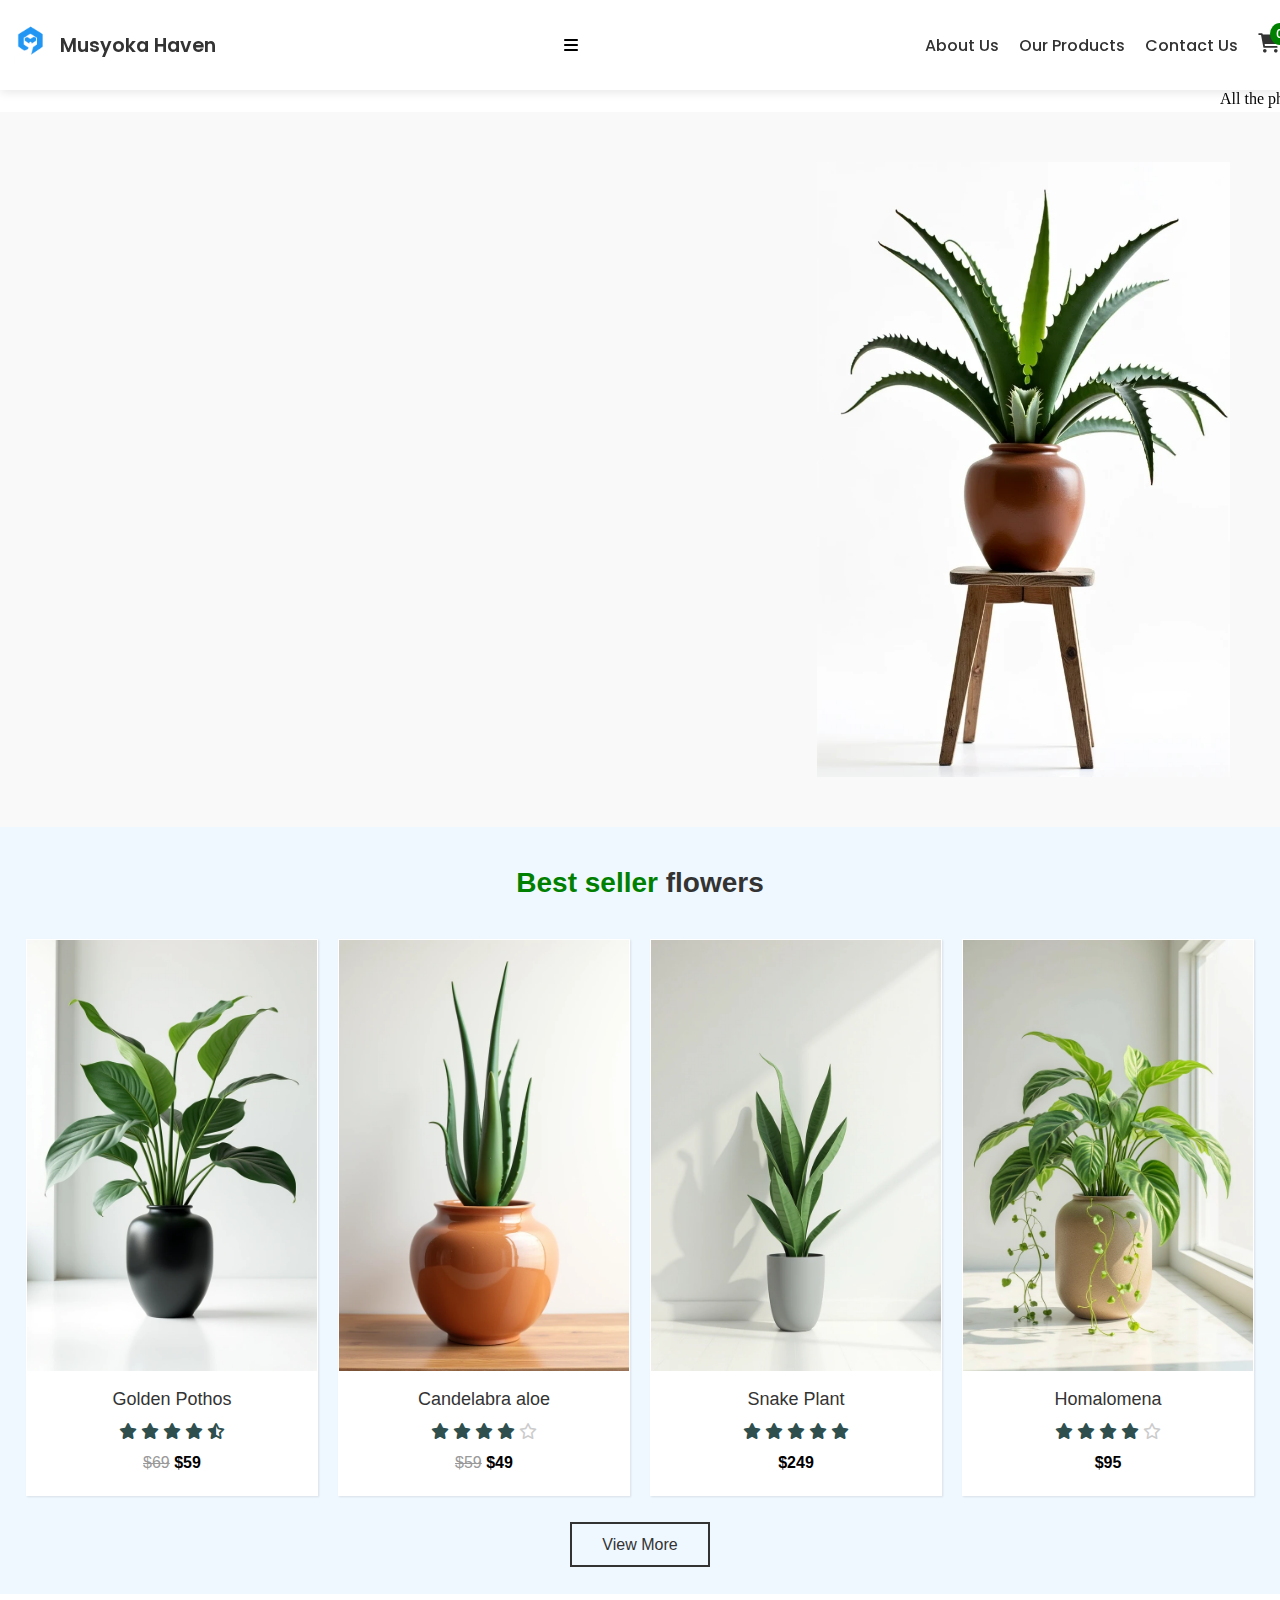
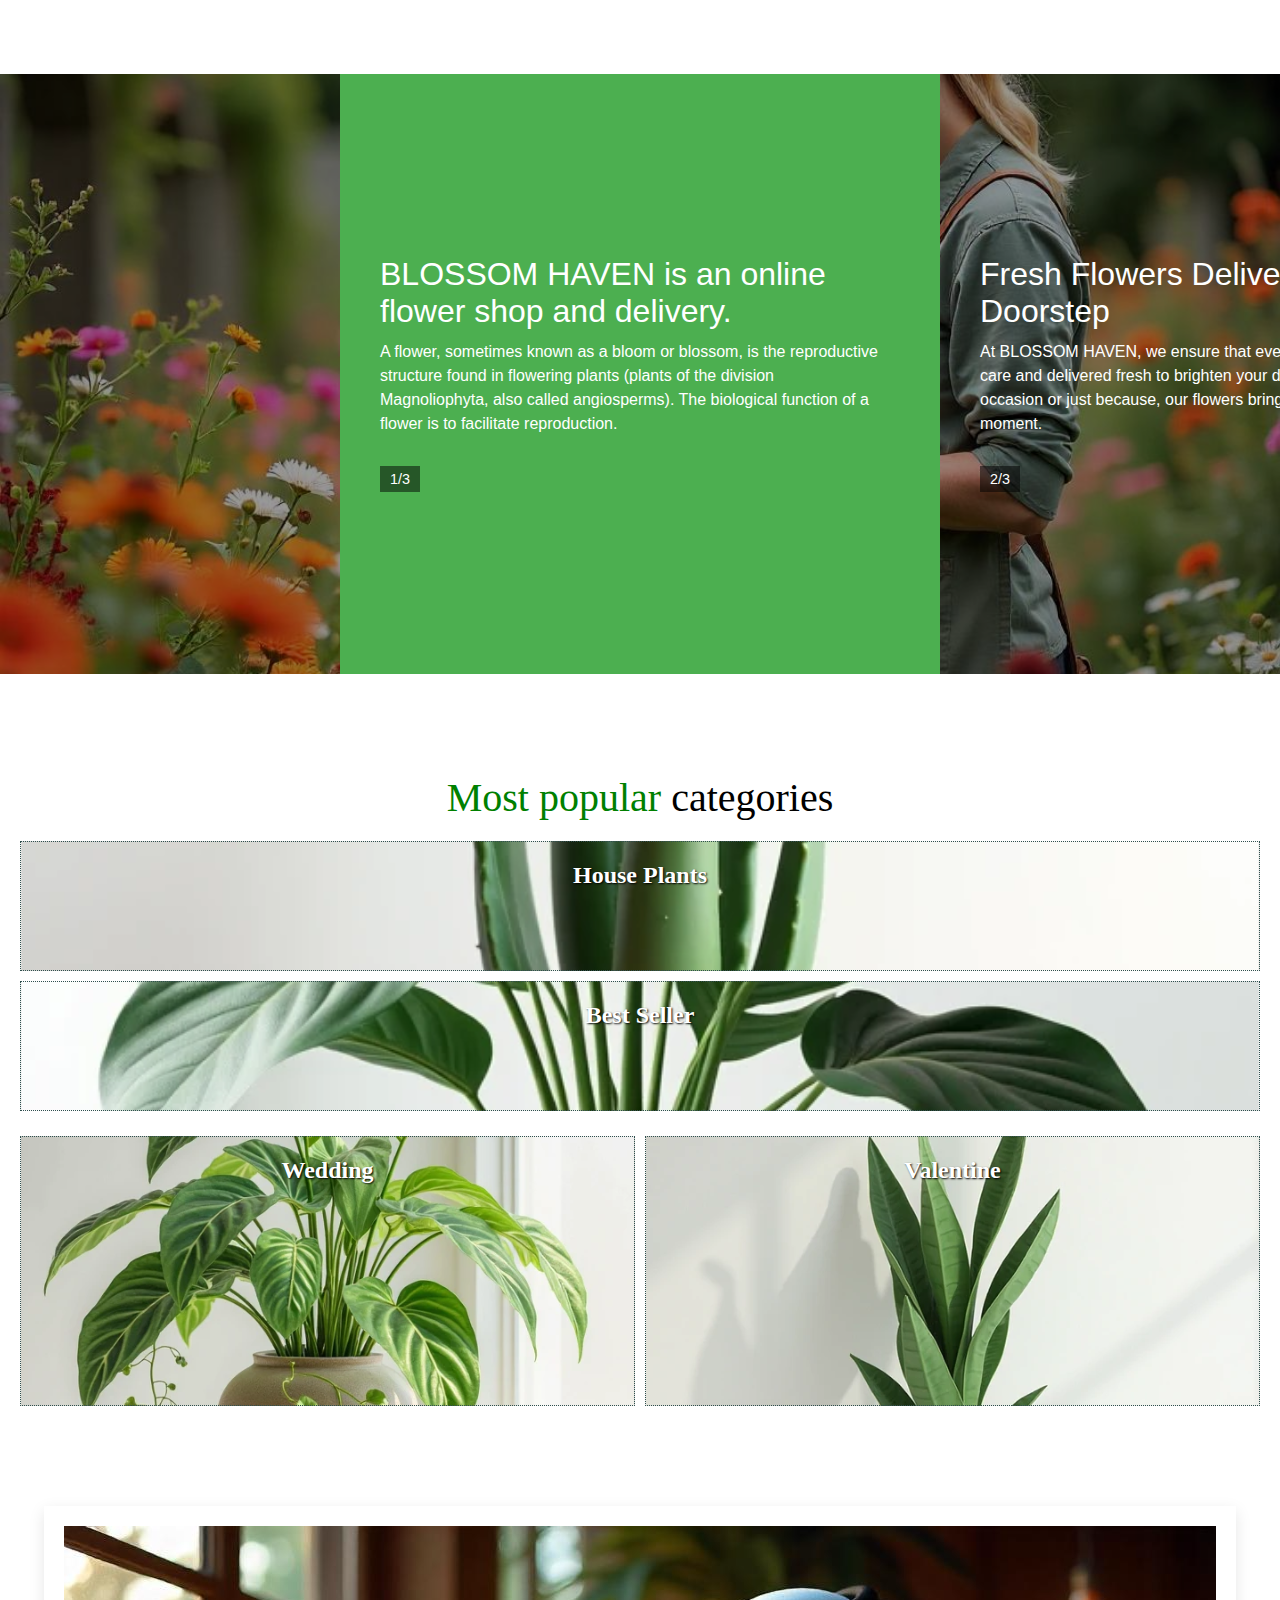
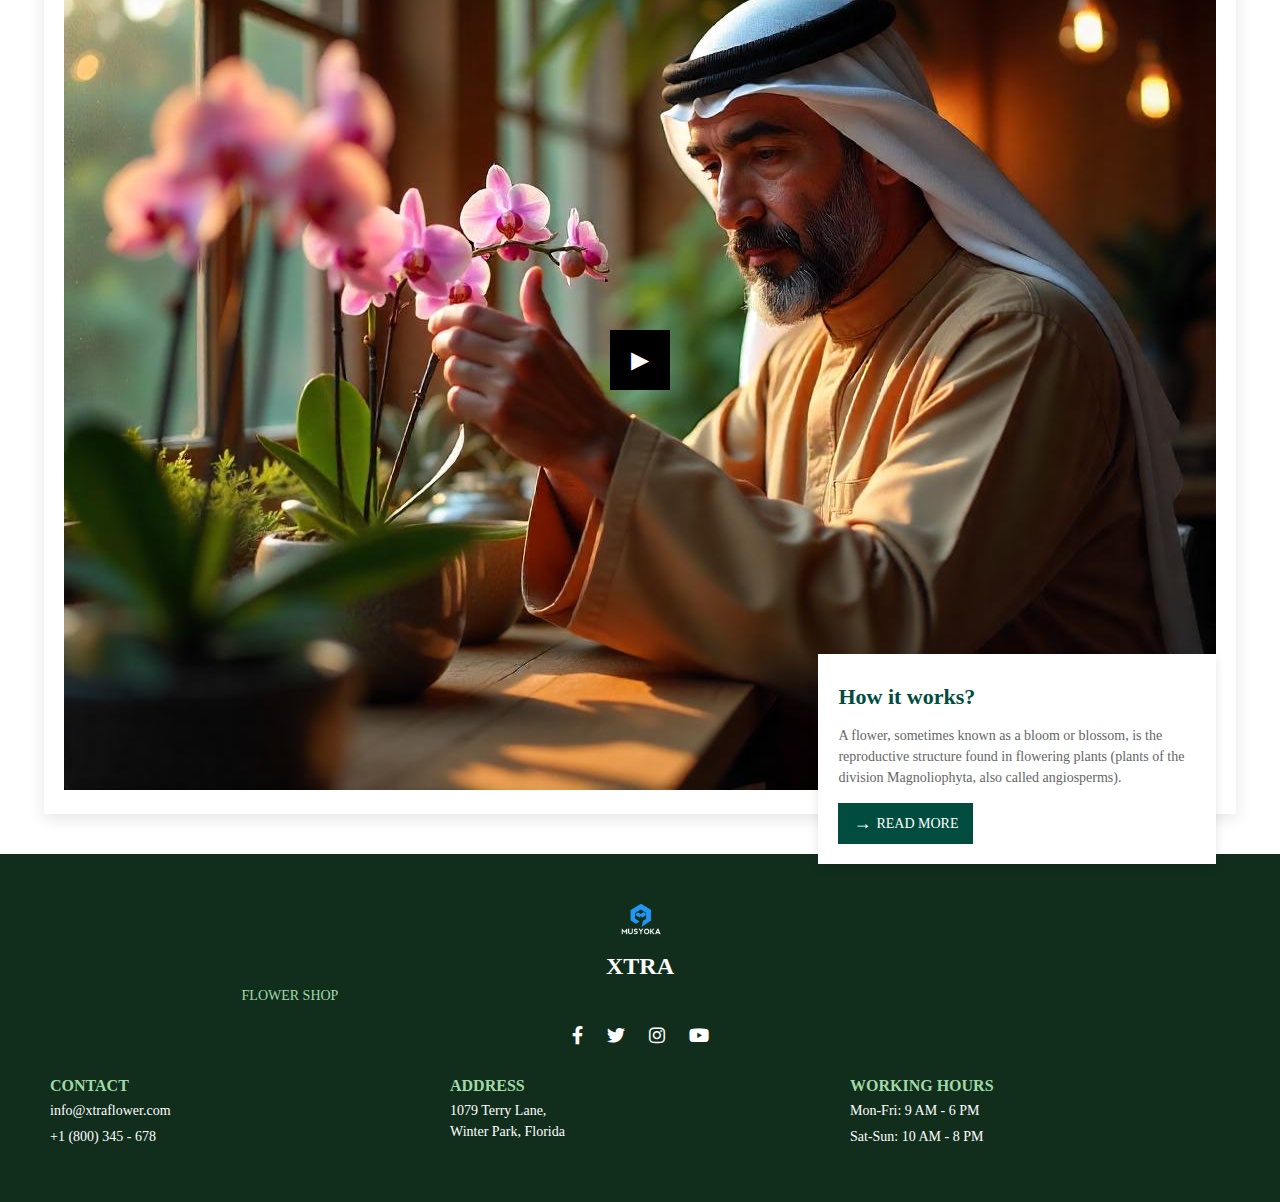
==== index.html @ a349bcde "Add files via upload" ====
<!DOCTYPE html>
<html>
  <head>
    <meta name="viewport" content="width=device-width, initial-scale=1.0">
    <meta http-equiv="content-type" content="text/html; charset=utf-8" />
    <title>florist</title>
    <link rel="stylesheet" href="styles.css">
    <link rel="stylesheet" href="https://cdnjs.cloudflare.com/ajax/libs/font-awesome/6.0.0/css/all.min.css">
    <!-- Add Google Fonts -->
    <link href="https://fonts.googleapis.com/css2?family=Poppins:wght@400;500;600;700&family=Playfair+Display:wght@400;500;600&display=swap" rel="stylesheet">
  </head>
  <body>
    <!-- Navigation Bar -->
    <nav class="navbar">
      <div class="container">
        <a href="#" class="logo">
          <img src="logo.jpg" alt="Blossom Haven Logo">
          <span>Musyoka Haven</span>
        </a>
        <div class="menu-toggle" id="mobile-menu">
          <i class="fas fa-bars"></i>
        </div>
        <ul class="nav-links" id="nav-links">
          <li><a href="#About">About Us</a></li>
          <li><a href="#Products">Our Products</a></li>
          <li><a href="#more">Contact Us</a></li>
          <li>
        <a href="#" class="cart-icon">
          <i class="fas fa-shopping-cart"></i>
          <span class="cart-count">0</span> <!-- Display cart item count -->
        </a>
      </li>
        </ul>
      </div>
    </nav>
<marquee behavior="all " direction="all ">All the photos are AI generated for reference only</marquee>
    <!-- Hero Section -->
    <section class="hero">
      <div class="hero-content">
        <h1>Send a Gift <br> <span>To your friend</span></h1>
        <p>A flower, sometimes known as a bloom or blossom, is the reproductive structure found in flowering plants.</p>
        <a href="cart.html" class="hero-button">ORDER NOW</a>
      </div>
      <img src="basket-flowers.jpg" alt="A beautiful basket of assorted flowers">
    </section>
    
     <section class="best-seller" id="Products">
    <h2><span>Best seller</span> flowers</h2>
    <div class="product-container">
        <a href="cart.html" class="product" data-product-id="1">
            <img src="goldenpothos.jpg" alt="Golden Pothos">
            <p class="name">Golden Pothos</p>
            <div class="rating">
                <i class="fas fa-star"></i>
                <i class="fas fa-star"></i>
                <i class="fas fa-star"></i>
                <i class="fas fa-star"></i>
                <i class="fas fa-star-half-alt"></i>
            </div>
            <p class="price"><span class="old-price">$69</span> <span class="new-price">$59</span></p>
        </a>
        <a href="cart.html" class="product" data-product-id="2">
            <img src="candelabra-aloe.jpg" alt="candelabra-aloe">
            <p class="name">Candelabra aloe</p>
            <div class="rating">
                <i class="fas fa-star"></i>
                <i class="fas fa-star"></i>
                <i class="fas fa-star"></i>
                <i class="fas fa-star"></i>
                <i class="far fa-star"></i>
            </div>
            <p class="price"><span class="old-price">$59</span> <span class="new-price">$49</span></p>
        </a>
        <a href="cart.html" class="product" data-product-id="3">
            <img src="snakeplant.jpg" alt="Snake Plant">
            <p class="name">Snake Plant</p>
            <div class="rating">
                <i class="fas fa-star"></i>
                <i class="fas fa-star"></i>
                <i class="fas fa-star"></i>
                <i class="fas fa-star"></i>
                <i class="fas fa-star"></i>
            </div>
            <p class="price"><span class="new-price">$249</span></p>
        </a>
        <a href="cart.html" class="product" data-product-id="4">
            <img src="homalomena.jpg" alt="homalomena">
            <p class="name">Homalomena</p>
            <div class="rating">
                <i class="fas fa-star"></i>
                <i class="fas fa-star"></i>
                <i class="fas fa-star"></i>
                <i class="fas fa-star"></i>
                <i class="far fa-star"></i>
            </div>
            <p class="price"><span class="new-price">$95</span></p>
        </a>
    </div>
    <a href="cart.html" class="viewmore">View More</a>
</section>

  <section id="more">
  <div class="slider">
    <div class="slide" style="background-color: #4CAF50;"> <!-- Green -->
      <h1>BLOSSOM HAVEN is an online flower shop and delivery.</h1>
      <p>A flower, sometimes known as a bloom or blossom, is the reproductive structure found in flowering plants (plants of the division Magnoliophyta, also called angiosperms). The biological function of a flower is to facilitate reproduction.</p>
      <div class="slide-label">1/3</div>
    </div>
    <div class="slide" style="background-color: transparent;"> <!-- Orange -->
      <h1>Fresh Flowers Delivered to Your Doorstep</h1>
      <p>At BLOSSOM HAVEN, we ensure that every bouquet is crafted with care and delivered fresh to brighten your day. Whether it's a special occasion or just because, our flowers bring joy and beauty to any moment.</p>
      <div class="slide-label">2/3</div>
    </div>
    <div class="slide" style="background-color: #2196F3;"> <!-- Blue -->
      <h1>Wide Variety of Blooms for Every Occasion</h1>
      <p>From roses to lilies, tulips to orchids, BLOSSOM HAVEN offers a diverse selection of flowers to suit every taste and occasion. Explore our collection and find the perfect arrangement for your needs.</p>
      <div class="slide-label">3/3</div>
    </div>
  </div>
</section>

    <!-- Most Popular Section -->
 <section class="section">
        <h1 class="h1"><span>Most popular</span> categories</h1>

        <!-- Horizontal Divs -->
        <div class="horizontal-container">
            <div class="horizontal-div" id="horizontal-div-1">
                <h2>House Plants</h2>
                <p>21 items</p>
            </div>
            <div class="horizontal-div" id="horizontal-div-2">
                <h2>Best Seller</h2>
                <p>33 items</p>
            </div>
        </div>

        <!-- Vertical Divs -->
        <div class="vertical-container">
            <div class="vertical-div" id="vertical-div-1">
                <h2>Wedding</h2>
                <p>14 items</p>
            </div>
            <div class="vertical-div" id="vertical-div-2">
                <h2>Valentine</h2>
                <p>30 items</p>
            </div>
        </div>
 </section>

<section class="how-it-works">
    <div class="image-container">
        <img src="red1.png" alt="Flower Shop">
        <div class="play-button">
            <span>&#9658;</span> <!-- Play button icon -->
        </div>
    </div>
    <div class="content-box1">
        <h2>How it works?</h2>
        <p>A flower, sometimes known as a bloom or blossom, is the reproductive structure found in flowering plants 
        (plants of the division Magnoliophyta, also called angiosperms).</p>
        <a href="#" class="read-more">
            <span>&#x2192;</span> READ MORE
        </a>
    </div>
</section>

  <footer>
        <div class="footer-container">
            <div class="footer-logo">
                <img src="logo.jpg" alt="XTRA Flower Shop Logo">
                <h2>XTRA</h2>
                <p>FLOWER SHOP</p>
                <div class="social-icons">
                    <a href="#"><i class="fab fa-facebook-f"></i></a>
                    <a href="#"><i class="fab fa-twitter"></i></a>
                    <a href="#"><i class="fab fa-instagram"></i></a>
                    <a href="#"><i class="fab fa-youtube"></i></a>
                </div>
            </div>
            
            <div class="footer-info">
                <div class="footer-column">
                    <h3>CONTACT</h3>
                    <p>info@xtraflower.com</p>
                    <p>+1 (800) 345 - 678</p>
                </div>
                <div class="footer-column">
                    <h3>ADDRESS</h3>
                    <p>1079 Terry Lane, <br>Winter Park, Florida</p>
                </div>
                <div class="footer-column">
                    <h3>WORKING HOURS</h3>
                    <p>Mon-Fri: 9 AM - 6 PM</p>
                    <p>Sat-Sun: 10 AM - 8 PM</p>
                </div>
            </div>
        </div>
    </footer>



    <script src="toggle.js"></script>
    <script src="script.js"> </script>
    <script src="scroll effect.js"></script>
    <script src="cart.js"></script>
  </body>
</html>
---- styles.css ----
*{
  padding: 0px;
  margin: 0px;
}
/* Navigation Bar */
.navbar {
  background-color: #fff;
  box-shadow: 0 2px 10px rgba(0, 0, 0, 0.1);
  position: sticky;
  top: 0;
  z-index: 1000;
  font-family: 'Poppins', sans-serif; /* Modern sans-serif font */
}

.navbar .container {
  display: flex;
  justify-content: space-between;
  align-items: center;
  padding: 15px 0;
}

.navbar .logo {
  display: flex;
  align-items: center;
  text-decoration: none;
  color: #333;
  font-size: 1.2rem;
  font-weight: 600;
}

.navbar .logo img {
  width: 59px;
  height: 60px;
  margin-right: 1px;
}

.navbar .nav-links {
  list-style: none;
  display: flex;
  gap: 20px;
  margin: 0;
  padding: 0;
}

.navbar .nav-links a {
  text-decoration: none;
  color: #333;
  font-weight: 500;
  transition: color 0.3s ease;
}

.navbar .nav-links a:hover {
  color: #ff6f61;
}

/* Responsive Design for Navigation Bar */
@media (max-width: 768px) {
  .navbar .container {
    flex-direction: column;
    align-items: flex-start;
    padding: 10px 0;
  }

  .navbar .logo {
    font-size: 1rem;
  }

  .navbar .logo img {
    width: 59px;
    height: 60px;
  }

  .navbar .nav-links {
    flex-direction: column;
    gap: 10px;
    width: 100%;
    display: none;
  }

  .navbar .nav-links.active {
    display: flex;
  }

  .navbar .nav-links li {
    width: 100%;
    text-align: center;
  }

  .navbar .nav-links a {
    display: block;
    padding: 10px;
    background-color: #f9f9f9;
    border-radius: 5px;
  }

  .navbar .nav-links a:hover {
    background-color: #ff6f61;
    color: #fff;
  }

  .navbar .menu-toggle {
    display: block;
    position: absolute;
    top: 15px;
    right: 20px;
    font-size: 1.5rem;
    cursor: pointer;
  }
}

/* Hero Section */
.hero {
  display: flex;
  justify-content: space-between;
  align-items: center;
  padding: 50px;
  background: #f9f9f9;
  overflow: hidden;
  font-family: 'Playfair Display', serif; /* Elegant serif font */
}

.hero-content {
  max-width: 500px;
}

.hero h1 {
  font-size: 36px;
  margin-bottom: 20px;
  opacity: 0;
  transform: translateX(-50px);
  animation: fadeInLeft 1s ease-out forwards;
}

.hero h1 span {
  color: green;
  font-family: 'Poppins', sans-serif; /* Modern sans-serif for the span */
}

.hero p {
  margin-bottom: 20px;
  line-height: 1.6;
  opacity: 0;
  transform: translateX(-50px);
  animation: fadeInLeft 1s ease-out 0.5s forwards;
  font-family: 'Poppins', sans-serif; /* Modern sans-serif for paragraphs */
}

.hero-button {
  background: green;
  color: white;
  padding: 10px 20px;
  border: none;
  cursor: pointer;
  text-decoration: none;
  display: inline-block;
  transition: background-color 0.3s ease;
  opacity: 0;
  transform: translateY(50px);
  animation: fadeInBottom 1s ease-out 1s forwards;
  font-family: 'Poppins', sans-serif; /* Modern sans-serif for buttons */
}

.hero-button:hover {
  background: darkgreen;
}

.hero img {
  max-width: 35%;
  height: auto;
}

/* Keyframes for Animations */
@keyframes fadeInLeft {
  to {
    opacity: 1;
    transform: translateX(0);
  }
}

@keyframes fadeInBottom {
  to {
    opacity: 1;
    transform: translateY(0);
  }
}

/* Responsive Design */
@media (max-width: 768px) {
  .hero {
    flex-direction: column;
    text-align: center;
    padding: 30px 20px;
  }

  .hero-content {
    max-width: 100%;
  }

  .hero img {
    max-width: 60%;
    margin-top: 20px;
  }

  .hero h1 {
    font-size: 28px;
  }

  .hero p {
    font-size: 14px;
  }
}

@media (max-width: 480px) {
  .hero img {
    max-width: 80%;
  }

  .hero h1 {
    font-size: 24px;
  }

  .hero p {
    font-size: 12px;
  }
}

/* Best Seller Section */
.best-seller {
    padding: 40px 20px;
    background: #f0f8ff; /* Light blue background */
    text-align: center;
}

.best-seller h2 {
    font-size: 28px;
    color: #333;
    font-family: 'Helvetica Neue', sans-serif;
    font-weight: 600;
    margin-bottom: 30px;
}

.best-seller h2 span {
    color: green; /* Coral accent color */
    font-weight: 700;
}

.product-container {
    display: flex;
    justify-content: center;
    gap: 20px;
    flex-wrap: wrap;
    margin: 40px 0;
}

/* Product Container */
.product {
    background: #fff;
    padding: 1px;
    box-shadow:  1px 1px 2px rgba(0, 0, 0, 0.1);
    width: calc(50% - 20px); /* Two products per row on smaller screens */
    border: 4px solid darkslategray dashed;
    transition: transform 0.3s ease, box-shadow 0.3s ease;
    text-decoration: none; /* Remove underline from links */
    color: inherit; /* Inherit text color */
    display: block; /* Make the entire container clickable */
}

.product:hover {
    transform: translateY(-5px);
    box-shadow: 0 6px 12px rgba(0, 0, 0, 0.15);
}

.product img {
    width: 100%;
    height: auto;
    display: block;
}

.name {
    font-size: 18px;
    margin: 15px 0 10px;
    color: #333;
    font-family: 'Helvetica Neue', sans-serif;
    font-weight: 500;
}

/* Star Ratings */
.rating {
    color: darkslategray; /* Gold color for stars */
    margin: 10px 0;
}

.rating .far {
    color: #ccc; /* Gray for empty stars */
}

.price {
    font-size: 16px;
    color: #333;
    font-family: 'Helvetica Neue', sans-serif;
}

.old-price {
    text-decoration: line-through;
    color: #999;
}

.new-price {
    font-weight: 600;
    color: #000;
}

.viewmore {
    background: transparent;
    border: 2px solid #333;
    padding: 12px 30px;
    cursor: pointer;
    text-decoration: none;
    font-size: 16px;
    margin-top: 30%;
    font-family: 'Helvetica Neue', sans-serif;
    font-weight: 500;
    color: #333;
    transition: background 0.3s ease, color 0.3s ease;
}

.view-more:hover {
    background: #333;
    color: #fff;
}

/* Media query for desktop screens */
@media (min-width: 768px) {
    .product {
        width: calc(25% - 20px); /* Four products per row on desktop screens */
    }
}
/* Modern lighter font */
@import url('https://fonts.googleapis.com/css2?family=Inter:wght@300;400;500&display=swap');
#more {
  margin-top: 80px;
  width: 100%;
  overflow: hidden;
  padding: 20 0;
  display: flex;
  justify-content: center;
  align-items: center;
  min-height: 50vh; /* Full viewport height */
  position: relative; /* For overlay positioning */
  background-image: url('flower-shop.jpg'); /* Add your image path here */
  background-size: cover; /* Cover the entire section */
  background-position: center; /* Center the image */
  background-repeat: no-repeat; /* Prevent repeating */
}

/* Optional: Add an overlay to improve text readability */
#more::before {
  content: '';
  position: absolute;
  top: 0;
  left: 0;
  width: 100%;
  height: 100%;
  background-color: rgba(0, 0, 0, 0.4); /* Semi-transparent black overlay */
  z-index: 1; /* Ensure it's above the background image but below content */
}

/* Ensure content is above the overlay */
.slider,
.slide {
  position: relative;
  z-index: 2; /* Place content above the overlay */
}


.slider {
  display: flex;
  transition: transform 0.5s ease-in-out;
  width: 100%;
  max-width: 600px; /* Fixed width for square shape on desktop */
}

.slide {
  min-width: 100%; /* Each slide takes full width of the slider */
  box-sizing: border-box;
  padding: 40px;
  text-align: left;
  color: white;
  height: 600px; /* Fixed height for square shape */
  display: flex;
  flex-direction: column;
  justify-content: center;
  align-items: flex-start;
  font-family: 'Inter', sans-serif; /* Modern lighter font */
}

h1 {
  font-size: 2rem;
  margin-bottom: 10px;
  font-weight: 500; /* Medium weight for headings */
}

p {
  font-size: 1rem;
  line-height: 1.5;
  max-width: 500px;
  margin-bottom: 20px;
  font-weight: 300; /* Lighter weight for paragraphs */
}

.slide-label {
  font-size: 0.9rem;
  color: white;
  background-color: rgba(0, 0, 0, 0.5);
  padding: 5px 10px;
  margin-top: 10px;
  font-weight: 400; /* Regular weight for labels */
}

/* Responsive design for mobile */
@media (max-width: 768px) {
  .slide {
    height: auto; /* Auto height for mobile */
    padding: 20px;
  }

  .slider {
    max-width: 100%; /* Full width on mobile */
  }
  #more{
    min-height: 90vh;
  }

}

.cart-icon {
  position: relative;
  display: flex;
  align-items: center;
  text-decoration: none;
  color: #333;
}

.cart-icon .fas {
  font-size: 1.2rem;
}

.cart-count {
  position: absolute;
  top: -10px;
  right: -10px;
  background-color: green;
  color: white;
  font-size: 0.8rem;
  padding: 2px 6px;
  border-radius: 50%;
}
/*how it works section*/
.how-it-works {
    
    position: relative;
    max-width: 1200px;
    width: 90%;
    background: white;
    padding: 20px;
    box-shadow: 0px 5px 15px rgba(0, 0, 0, 0.1);
    margin: 20px auto; /* Center the container */
}

.image-container {
    position: relative;
    width: 100%;
}

.image-container img {
    width: 100%;
    height: auto;
}

.play-button {
    position: absolute;
    top: 50%;
    left: 50%;
    transform: translate(-50%, -50%);
    background-color: black;
    width: 60px;
    height: 60px;
    display: flex;
    justify-content: center;
    align-items: center;
    cursor: pointer;
}

.play-button span {
    color: white;
    font-size: 30px;
}

.content-box1 {
    
    position: absolute;
    background: white;
    padding: 20px;
    width: 30%;
    max-width: 400px;
    bottom: -50px;
    right: 20px;
    box-shadow: 0px 5px 10px rgba(0, 0, 0, 0.1);
}

.content-box1 h2 {
    font-size: 22px;
    color: #004d40;
    padding-top: 10px;
}

.content-box1 p {
    padding-top: 10px;
    font-size: 14px;
    color: #666;
    margin: 5px 0;
}

.read-more {
    display: inline-flex;
    align-items: center;
    text-decoration: none;
    background: #004d40;
    color: white;
    padding: 10px 15px;
    margin-top: 10px;
    font-size: 14px;
}

.read-more span {
    margin-right: 5px;
    font-size: 18px;
}

/* Responsive Adjustments */
@media (max-width: 768px) {
    .content-box1 {
        position: static; /* Move content box below the image */
        width: 80%;
        max-width: none;
        margin-top: 20px;
        box-shadow: none;
    }

    .how-it-works {
        padding: 10px;
    }

    .play-button {
        width: 50px;
        height: 50px;
    }

    .play-button span {
        font-size: 24px;
    }
}

@media (max-width: 480px) {
    .content-box1 h2 {
        font-size: 20px;
    }

    .content-box1 p {
        font-size: 12px;
    }

    .read-more {
        font-size: 12px;
        padding: 8px 12px;
    }

    .read-more span {
        font-size: 16px;
    }
    .h1{
      font-size: rem;
    }
}

/*most popular Section Styling */
.section {
    margin-bottom: 80px;
    margin-top: 80px;
    padding: 20px;
    text-align: center;
}

.h1 {
    font-size: 2.5rem;
    margin-bottom: 20px;
}

h1 span {
    color: green; /* Green color for "most popular" */
}

/* Horizontal Divs */
.horizontal-container {
    display: flex;
    flex-direction: column;
    height: 30vh; /* Reduced height */
    gap: 10px; /* Space between horizontal divs */
    margin-bottom: 25px; /* Space between horizontal and vertical containers */
}

.horizontal-div {
    flex: 1;
    background-size: cover;
    background-position: center;
    border-radius: 0; /* Ensure no border radius */
    transition: transform 0.3s ease; /* Smooth transition for zoom effect */
    border: darkslategray dotted 1px;
    position: relative; /* For positioning text */
    display: flex;
    flex-direction: column;
    justify-content: flex-start; /* Align text at the top */
    align-items: center; /* Center text horizontally */
    color: white; /* Text color */
    text-shadow: 1px 1px 2px black; /* Text shadow for better readability */
    padding: 20px; /* Add padding for text */
}

.horizontal-div:hover {
    transform: scale(0.95); /* Zoom out effect on hover */
}

#horizontal-div-1 {
    background-image: url('image1.jpg'); /* Replace with your image path */
}

#horizontal-div-2 {
    background-image: url('image2.jpg'); /* Replace with your image path */
}

/* Vertical Divs */
.vertical-container {
    display: flex;
    height: 30vh; /* Reduced height */
    gap: 10px; /* Space between vertical divs */
}

.vertical-div {
    
    flex: 1;
    background-size: cover;
    background-position: center;
    border-radius: 0; /* Ensure no border radius */
    transition: transform 0.3s ease; /* Smooth transition for zoom effect */
    border: darkslategray dotted 1px;
    position: relative; /* For positioning text */
    display: flex;
    flex-direction: column;
    justify-content: flex-start; /* Align text at the top */
    align-items: center; /* Center text horizontally */
    color: white; /* Text color */
    text-shadow: 1px 1px 2px black; /* Text shadow for better readability */
    padding: 20px; /* Add padding for text */
}

.vertical-div:hover {
    transform: scale(0.95); /* Zoom out effect on hover */
}

#vertical-div-1 {
    background-image: url('image3.jpg'); /* Replace with your image path */
}

#vertical-div-2 {
    background-image: url('image4.jpg'); /* Replace with your image path */
}

/* Text Styling */
.horizontal-div h2,
.vertical-div h2 {
    font-size: 1.5rem;
    margin: 0;
}

/* Hide the <p> elements by default */
.horizontal-div p,
.vertical-div p {
    opacity: 0; /* Start fully transparent */
    font-size: 1rem;
    margin: 5px 0 0;
    color: yellow;
    transition: opacity 0.3s ease; /* Smooth transition for opacity */
}

/* Show the <p> elements smoothly when the parent div is hovered */
.horizontal-div:hover p,
.vertical-div:hover p {
    opacity: 1; /* Fully visible */
}

        footer {
          margin-top: 40px;
            background-color: #112E1D;
            color: white;
            padding: 20px 0;
        }

        .footer-container {
            display: flex;
            justify-content: space-around;
            align-items: flex-start;
            flex-wrap: wrap;
            max-width: 1200px;
            margin: auto;
            padding: 20px;
        }

        .footer-logo {
            text-align: center;
            flex: 1 1 100%;
            margin-bottom: 20px;
        }

        .footer-logo img {
            width: 50px;
        }

        .footer-logo h2 {
            margin: 5px 0;
        }

        .footer-logo p {
            font-size: 14px;
            color: #A1D9A6;
        }

        .social-icons a {
            color: white;
            margin: 0 10px;
            font-size: 18px;
            text-decoration: none;
        }

        .footer-info {
            display: flex;
            justify-content: space-between;
            flex: 2 1 100%;
            flex-wrap: wrap;
        }

        .footer-column {
            margin: 10px;
            flex: 1 1 200px;
        }

        .footer-column h3 {
            color: #A1D9A6;
            font-size: 16px;
        }

        .footer-column p {
            font-size: 14px;
            margin: 5px 0;
        }

        @media (max-width: 768px) {
            .footer-container {
                flex-direction: column;
                align-items: center;
            }

            .footer-logo {
                flex: 1 1 100%;
                margin-bottom: 20px;
            }

            .footer-info {
                flex-direction: column;
                align-items: center;
                text-align: center;
            }

            .footer-column {
                flex: 1 1 100%;
                margin: 10px 0;
            }
        }
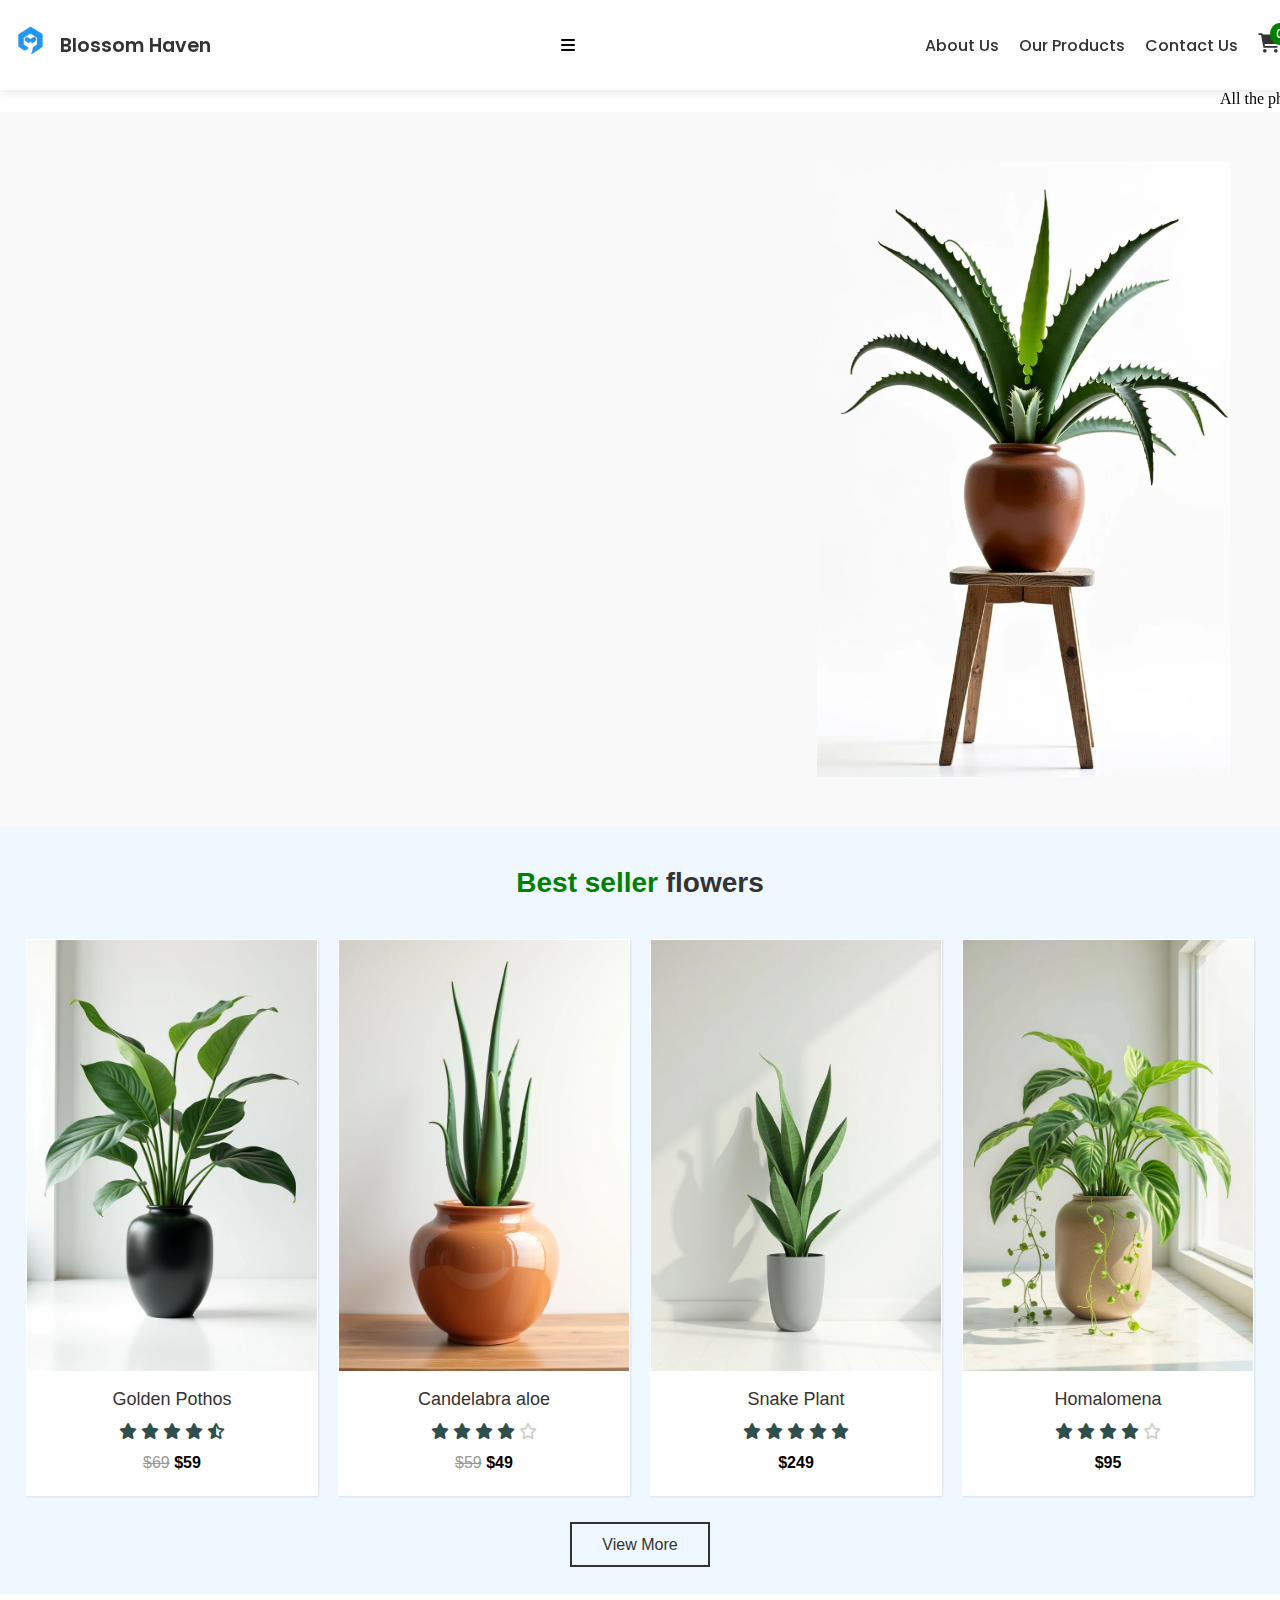
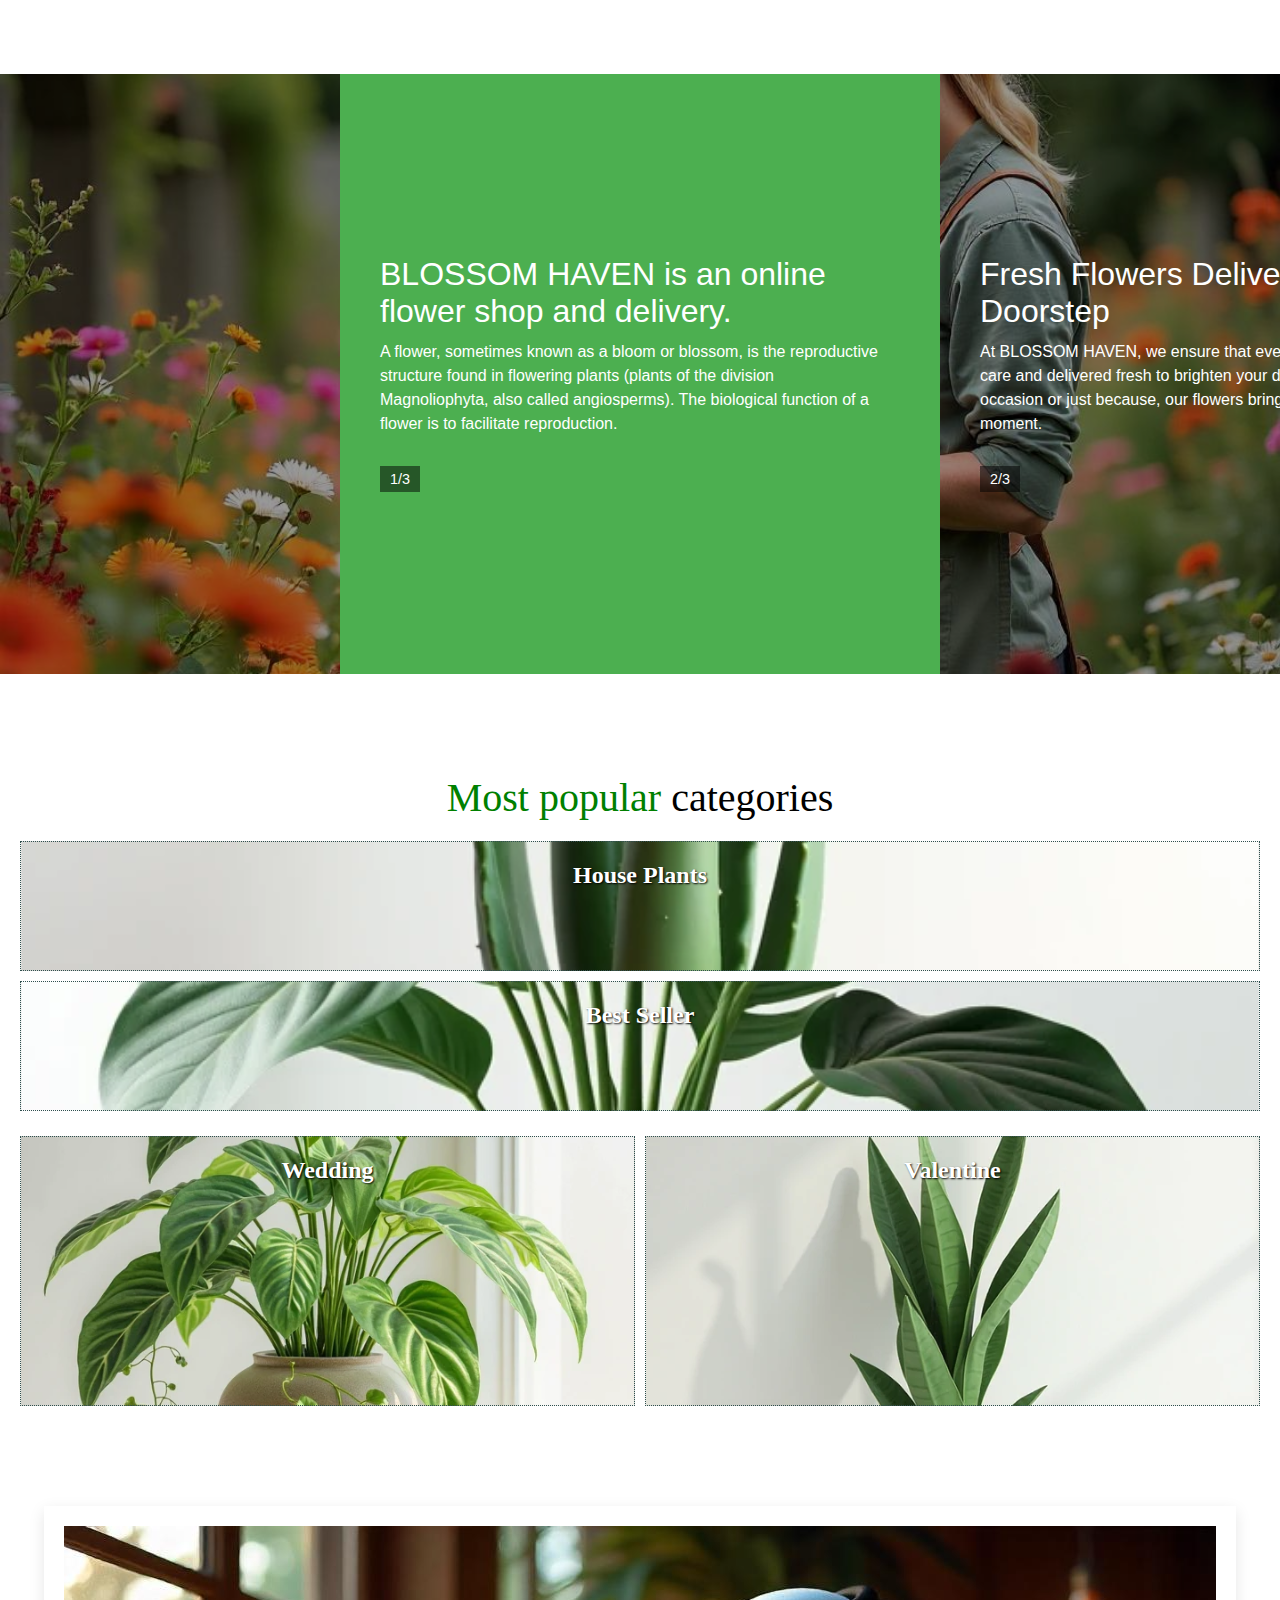
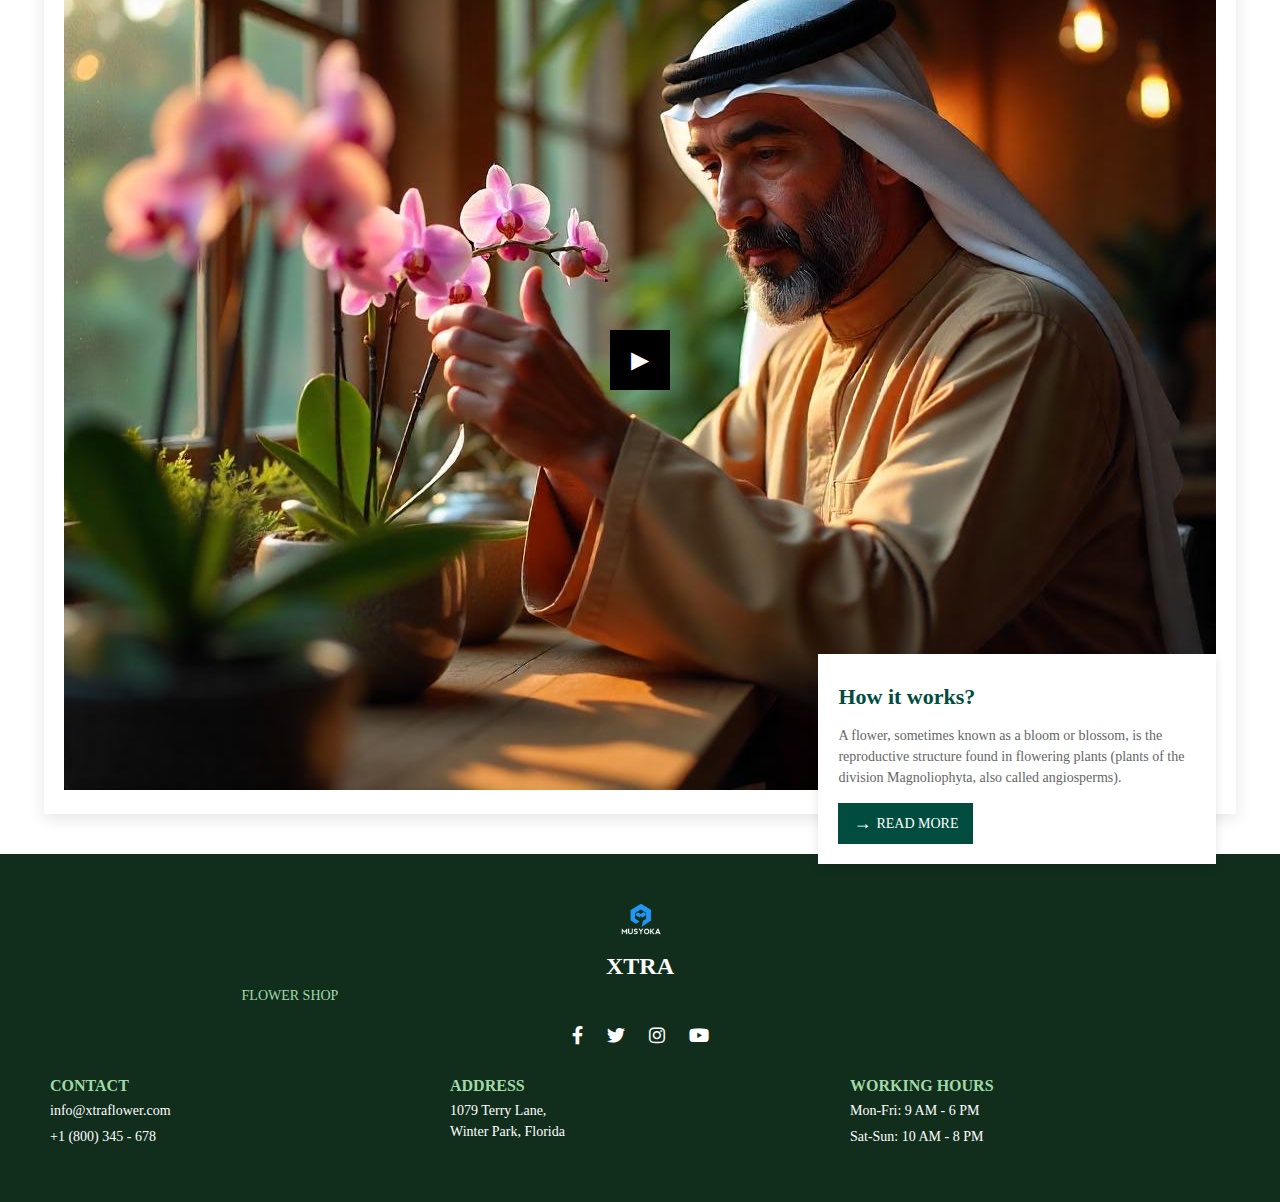
==== commit 61075016: "Update index.html" ====
--- a/index.html
+++ b/index.html
@@ -15,7 +15,7 @@
       <div class="container">
         <a href="#" class="logo">
           <img src="logo.jpg" alt="Blossom Haven Logo">
-          <span>Musyoka Haven</span>
+          <span>Blossom Haven</span>
         </a>
         <div class="menu-toggle" id="mobile-menu">
           <i class="fas fa-bars"></i>
@@ -205,4 +205,4 @@
     <script src="scroll effect.js"></script>
     <script src="cart.js"></script>
   </body>
-</html>+</html>
